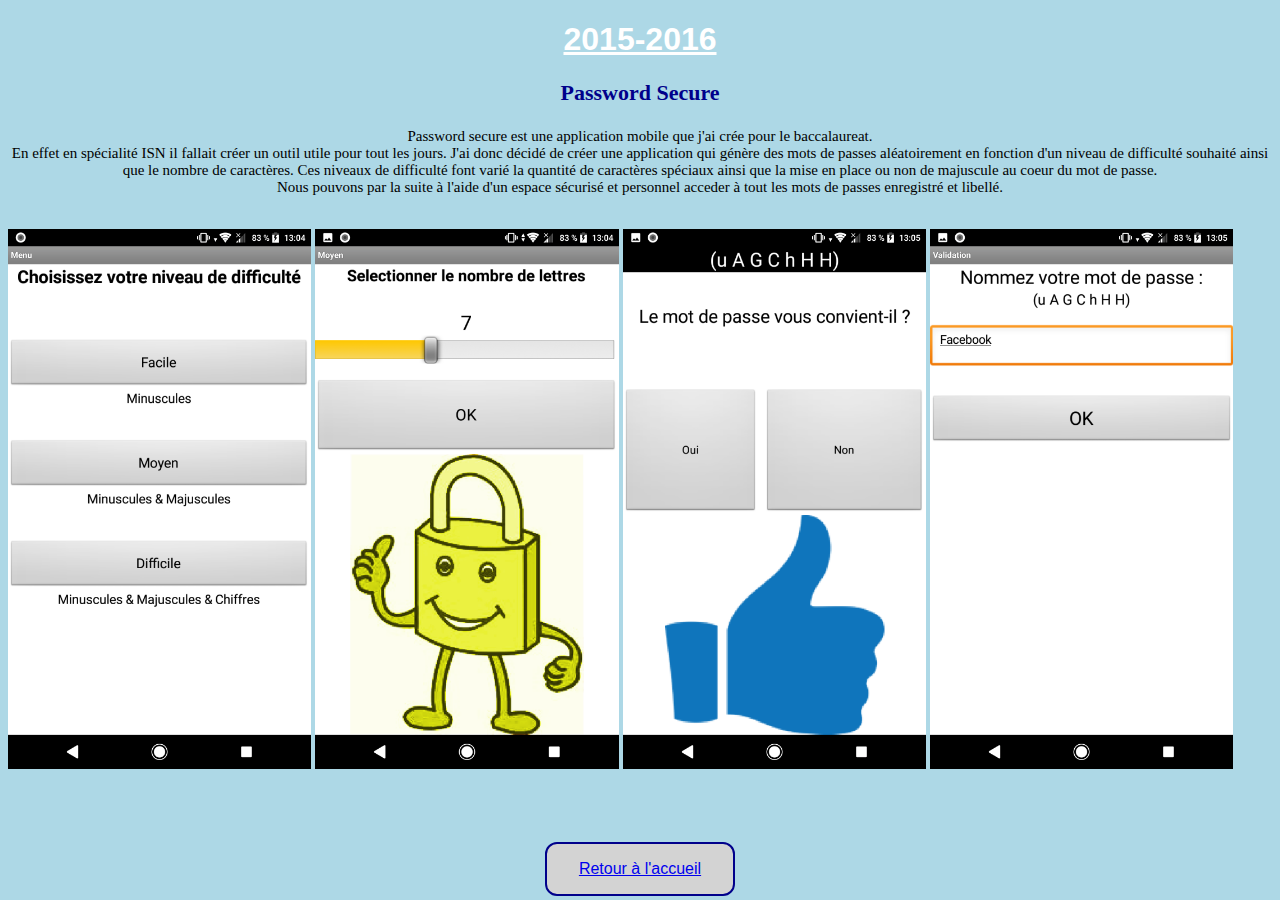
==== HTML/2015-2016.html @ 15b5b3a7 "Initial commit" ====
<!DOCTYPE html>
<html>
<head>
<link rel="stylesheet" href="../CSS/style.css" />
<title>2015-2016</title>
</head>
<body>

<h1> 2015-2016 </h1>
<h3> Password Secure </h3>
<p>Password secure est une application mobile que j'ai crée pour le baccalaureat.<br> En effet en spécialité ISN il fallait créer un outil utile pour tout les jours.
J'ai donc décidé de créer une application qui génère des mots de passes aléatoirement en fonction d'un niveau de difficulté souhaité ainsi que le nombre de caractères. Ces niveaux de difficulté font varié la quantité de caractères spéciaux ainsi que la mise en place ou non de majuscule au coeur du mot de passe.<br>
Nous pouvons par la suite à l'aide d'un espace sécurisé et personnel acceder à tout les mots de passes enregistré et libellé.</p>
<br>
<img src="../IMG/ChoixLvl.png" alt="Choix de la difficulté du mot de passe"width="24%" height="50%">
<img src="../IMG/ChoixNb.png" alt="Choix du nombre de caractères dans le mot de passe"width="24%" height="50%">
<img src="../IMG/Confirmation.png" alt="Confirmationn du mot de passe généré"width="24%" height="50%">
<img src="../IMG/Renommage.png" alt="Sauvegarde du mot de passe et libellé"width="24%" height="50%">
<br>
</body>
<footer>
<button><a href="../index.html">Retour à l'accueil</a></button>
</footer>
</html>
---- CSS/style.css ----
body {
  background-color: lightblue;
}

h1 {
  color: white;
  font-family: "Gill Sans", sans-serif;
  text-align: center;
  text-decoration: underline;
}

p {
  font-family: verdana;
  font-size: 15px;
  text-align: center;
}

h3 {
  text-align: center;
  color: darkblue;
  font-family: verdana;
  font-size: 22px;
}

h5 {
  text-align: center;
  color: darkblue;
  font-family: verdana;
  font-size: 17px;
}

button {
  border: none;
  padding: 16px 32px;
  text-align: center;
  text-decoration: none;
  display: inline-block;
  font-size: 16px;
  margin: 4px 2px;
  -webkit-transition-duration: 0.4s; /* Safari */
  transition-duration: 0.4s;
  cursor: pointer;
  background-color: lightgrey;
  color: black;
  border: 2px solid darkblue;
  border-radius: 12px;
}
button:hover {
  background-color: lightblue;
  color: white;
  box-shadow: 0 12px 16px 0 rgba(0,0,0,0.24), 0 17px 50px 0 rgba(0,0,0,0.19);
}

ul{
  font-family: verdana;
  font-size: 15px;
  
}

footer {
   position: fixed;
   left: 0;
   bottom: 0;
   width: 100%;
   color: white;
   text-align: center;
}

.center {
  display: block;
  margin-left: auto;
  margin-right: auto;
  width: 50%;
}
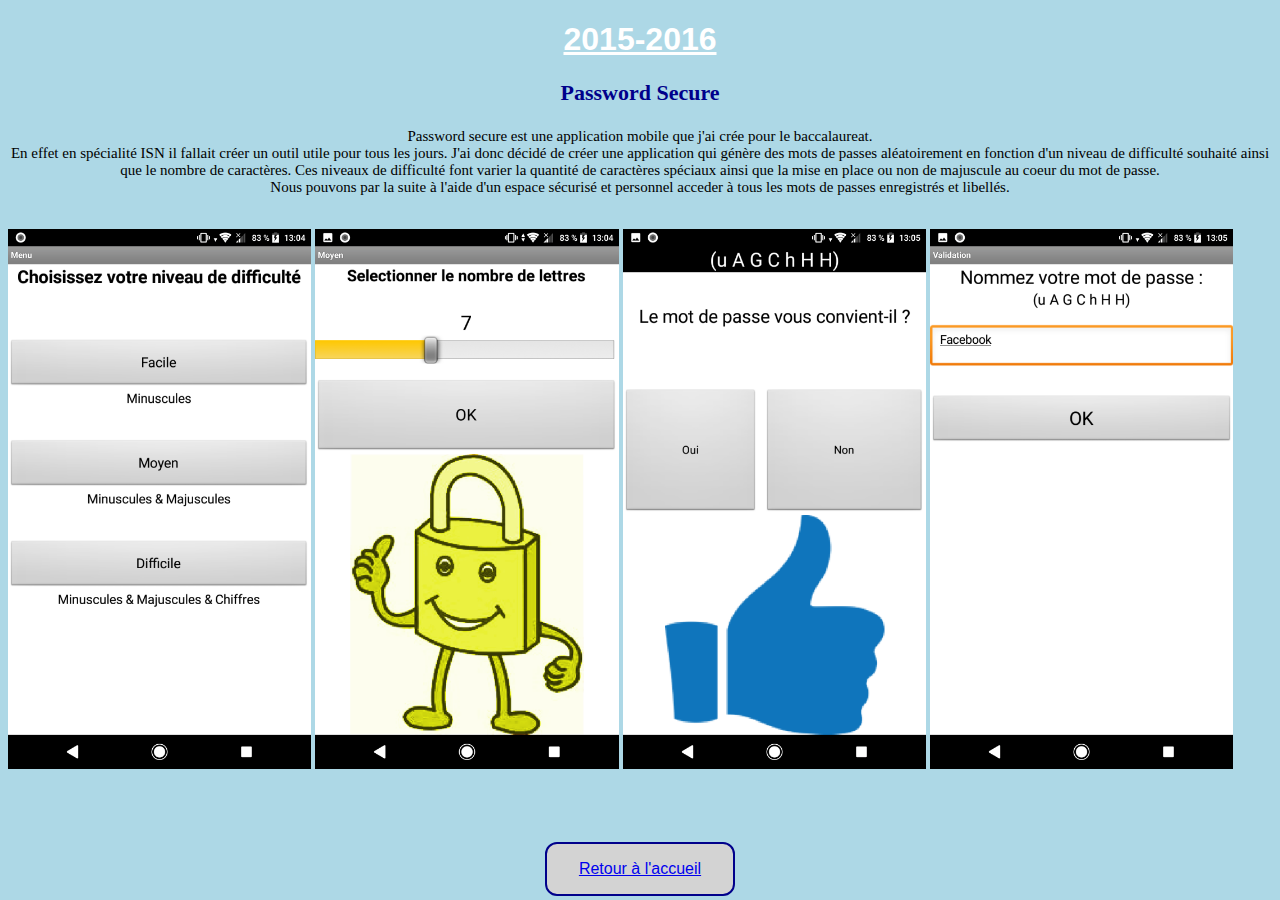
==== commit be04419c: "Clean faute d'orthographe" ====
--- a/HTML/2015-2016.html
+++ b/HTML/2015-2016.html
@@ -8,9 +8,9 @@
 
 <h1> 2015-2016 </h1>
 <h3> Password Secure </h3>
-<p>Password secure est une application mobile que j'ai crée pour le baccalaureat.<br> En effet en spécialité ISN il fallait créer un outil utile pour tout les jours.
-J'ai donc décidé de créer une application qui génère des mots de passes aléatoirement en fonction d'un niveau de difficulté souhaité ainsi que le nombre de caractères. Ces niveaux de difficulté font varié la quantité de caractères spéciaux ainsi que la mise en place ou non de majuscule au coeur du mot de passe.<br>
-Nous pouvons par la suite à l'aide d'un espace sécurisé et personnel acceder à tout les mots de passes enregistré et libellé.</p>
+<p>Password secure est une application mobile que j'ai crée pour le baccalaureat.<br> En effet en spécialité ISN il fallait créer un outil utile pour tous les jours.
+J'ai donc décidé de créer une application qui génère des mots de passes aléatoirement en fonction d'un niveau de difficulté souhaité ainsi que le nombre de caractères. Ces niveaux de difficulté font varier la quantité de caractères spéciaux ainsi que la mise en place ou non de majuscule au coeur du mot de passe.<br>
+Nous pouvons par la suite à l'aide d'un espace sécurisé et personnel acceder à tous les mots de passes enregistrés et libellés.</p>
 <br>
 <img src="../IMG/ChoixLvl.png" alt="Choix de la difficulté du mot de passe"width="24%" height="50%">
 <img src="../IMG/ChoixNb.png" alt="Choix du nombre de caractères dans le mot de passe"width="24%" height="50%">
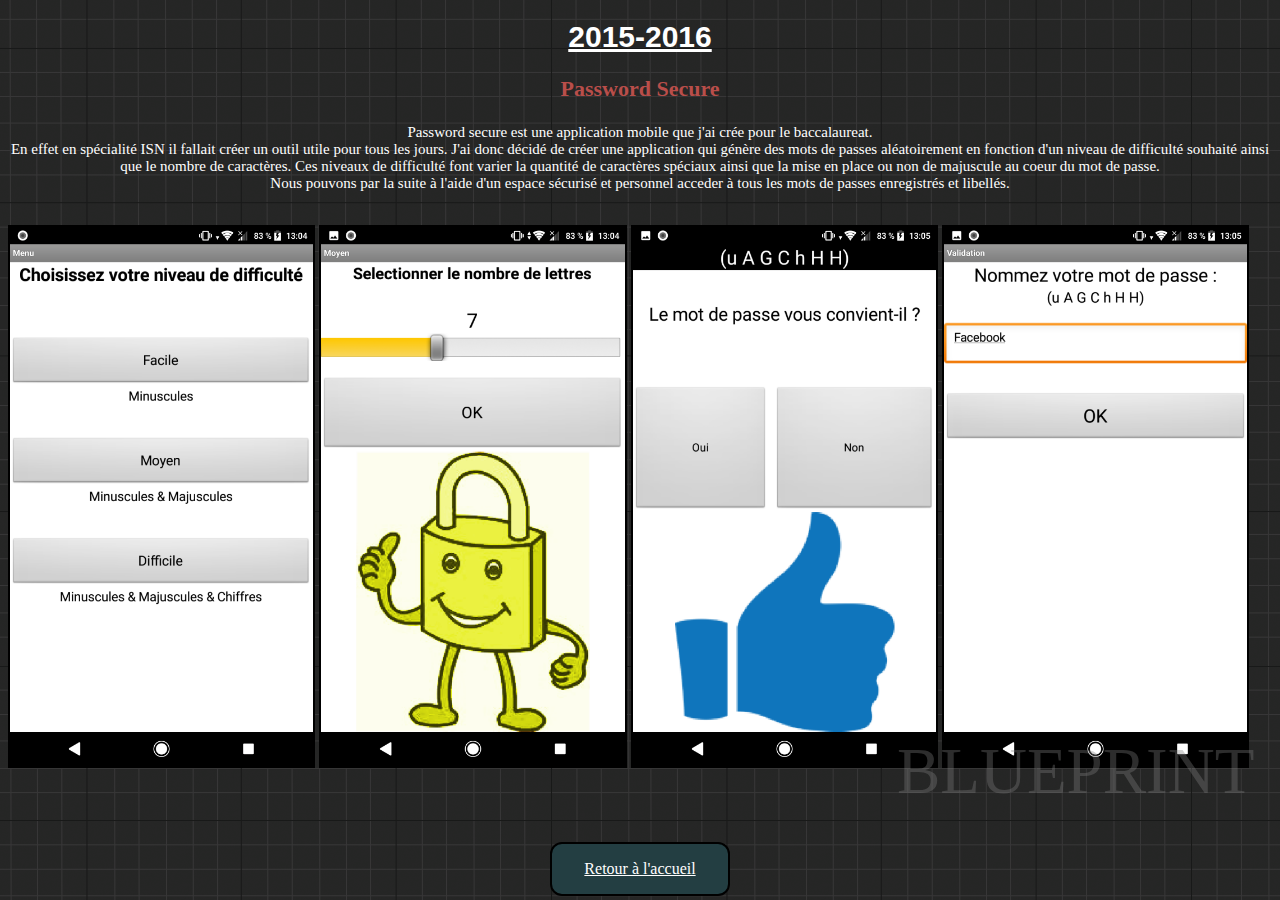
==== commit aedbb7f0: "css ok" ====
--- a/HTML/2015-2016.html
+++ b/HTML/2015-2016.html
@@ -18,6 +18,9 @@
 <img src="../IMG/Renommage.png" alt="Sauvegarde du mot de passe et libellé"width="24%" height="50%">
 <br>
 </body>
+<footer class="layout">
+    <p>BLUEPRINT</p>
+</footer>
 <footer>
 <button><a href="../index.html">Retour à l'accueil</a></button>
 </footer>
--- a/CSS/style.css
+++ b/CSS/style.css
@@ -1,62 +1,88 @@
 body {
-  background-color: lightblue;
+    background-image: url("../IMG/fond.png");
+    background-repeat: repeat;
+    background-size: 50%;
+    z-index: 0;
 }
 
 h1 {
   color: white;
-  font-family: "Gill Sans", sans-serif;
+  font-family: "Calibri", sans-serif;
   text-align: center;
   text-decoration: underline;
+  font-size:30px;
 }
 
 p {
-  font-family: verdana;
+  font-family: Roboto;
   font-size: 15px;
   text-align: center;
+    color: white;
+}
+img{
+    border: 2px solid black;
 }
 
+    img:hover {
+        border: 2px solid #101010;
+    }
 h3 {
-  text-align: center;
-  color: darkblue;
-  font-family: verdana;
-  font-size: 22px;
+    text-align: center;
+    color: #b94e4a;
+    font-family: Roboto;
+    font-size: 22px;
 }
 
 h5 {
-  text-align: center;
-  color: darkblue;
-  font-family: verdana;
-  font-size: 17px;
+    text-align: center;
+    color: lightblue;
+    font-family: Roboto;
+    font-size: 17px;
+}
+a {
+    color: white;
+    font-family: Roboto;
+}
+button {
+    text-decoration-color: white;
+    border: none;
+    padding: 16px 32px;
+    text-align: center;
+    text-decoration: none;
+    display: inline-block;
+    font-size: 16px;
+    margin: 4px 2px;
+    -webkit-transition-duration: 0.4s; /* Safari */
+    transition-duration: 0.4s;
+    cursor: pointer;
+    background-color: #233e42;
+    color: #233e42;
+    border: 2px solid black;
+    border-radius: 12px;
+    z-index: 3;
+}
+    button:hover {
+        background-color: #1f525a;
+        color: black;
+        box-shadow: 0 12px 16px 0 rgba(0,0,0,0.24), 0 17px 50px 0 rgba(0,0,0,0.19);
+    }
+
+ul {
+    font-family: Roboto;
+    font-size: 15px;
 }
 
-button {
-  border: none;
-  padding: 16px 32px;
-  text-align: center;
-  text-decoration: none;
-  display: inline-block;
-  font-size: 16px;
-  margin: 4px 2px;
-  -webkit-transition-duration: 0.4s; /* Safari */
-  transition-duration: 0.4s;
-  cursor: pointer;
-  background-color: lightgrey;
-  color: black;
-  border: 2px solid darkblue;
-  border-radius: 12px;
+.layout p {
+    color: grey;
+    opacity: 35%;
+    font: Roboto;
+    font-size: 65px;
+    text-align: right;
+    padding-right: 2%;
+    padding-bottom: 2%;
+    font-weight: 500;
+    z-index: 0;
 }
-button:hover {
-  background-color: lightblue;
-  color: white;
-  box-shadow: 0 12px 16px 0 rgba(0,0,0,0.24), 0 17px 50px 0 rgba(0,0,0,0.19);
-}
-
-ul{
-  font-family: verdana;
-  font-size: 15px;
-  
-}
-
 footer {
    position: fixed;
    left: 0;
@@ -66,6 +92,7 @@
    text-align: center;
 }
 
+
 .center {
   display: block;
   margin-left: auto;
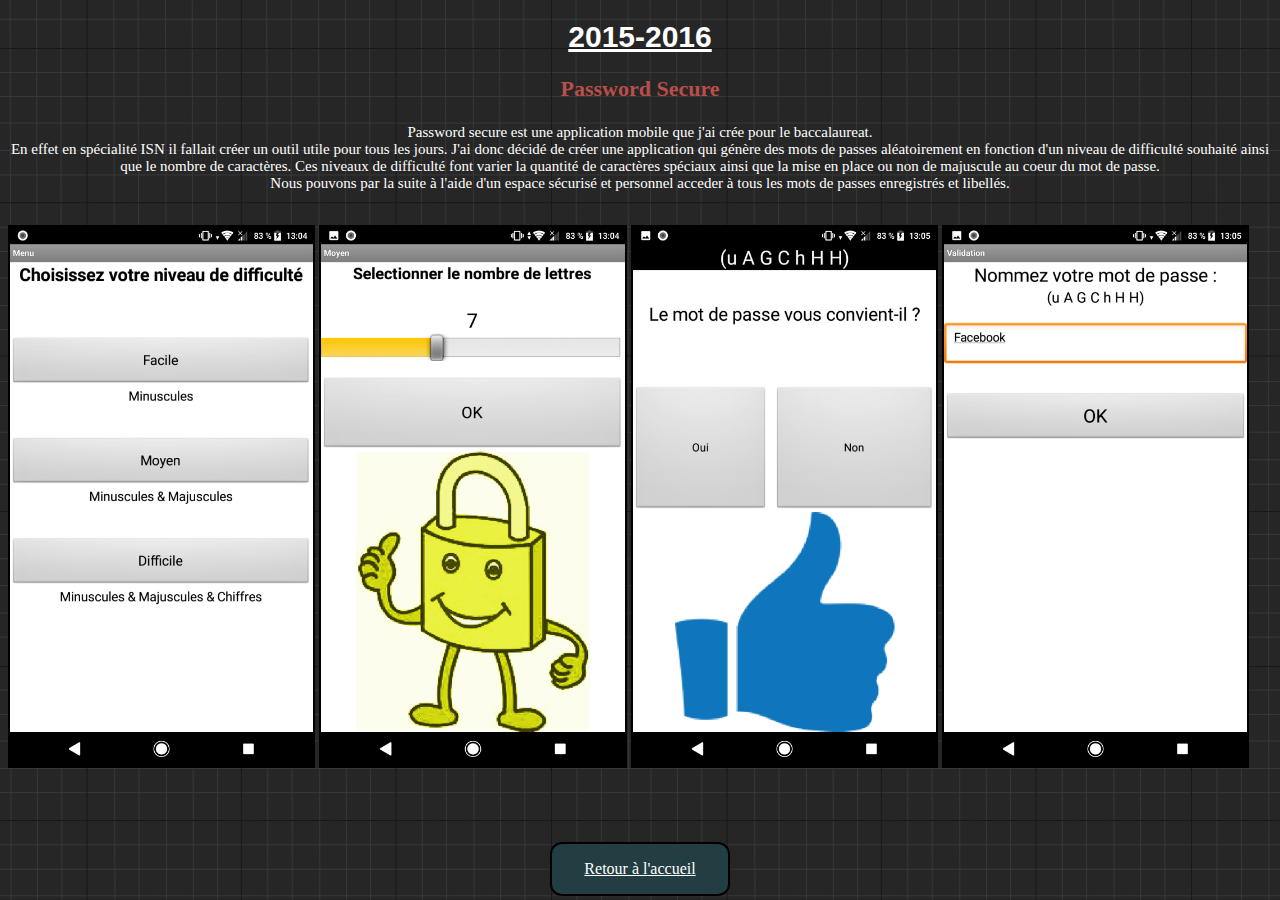
==== commit 8b621ebe: "premiere maj du portfolio 2023 il faut integrer les video et visuel de HOTA" ====
--- a/HTML/2015-2016.html
+++ b/HTML/2015-2016.html
@@ -18,9 +18,6 @@
 <img src="../IMG/Renommage.png" alt="Sauvegarde du mot de passe et libellé"width="24%" height="50%">
 <br>
 </body>
-<footer class="layout">
-    <p>BLUEPRINT</p>
-</footer>
 <footer>
 <button><a href="../index.html">Retour à l'accueil</a></button>
 </footer>
